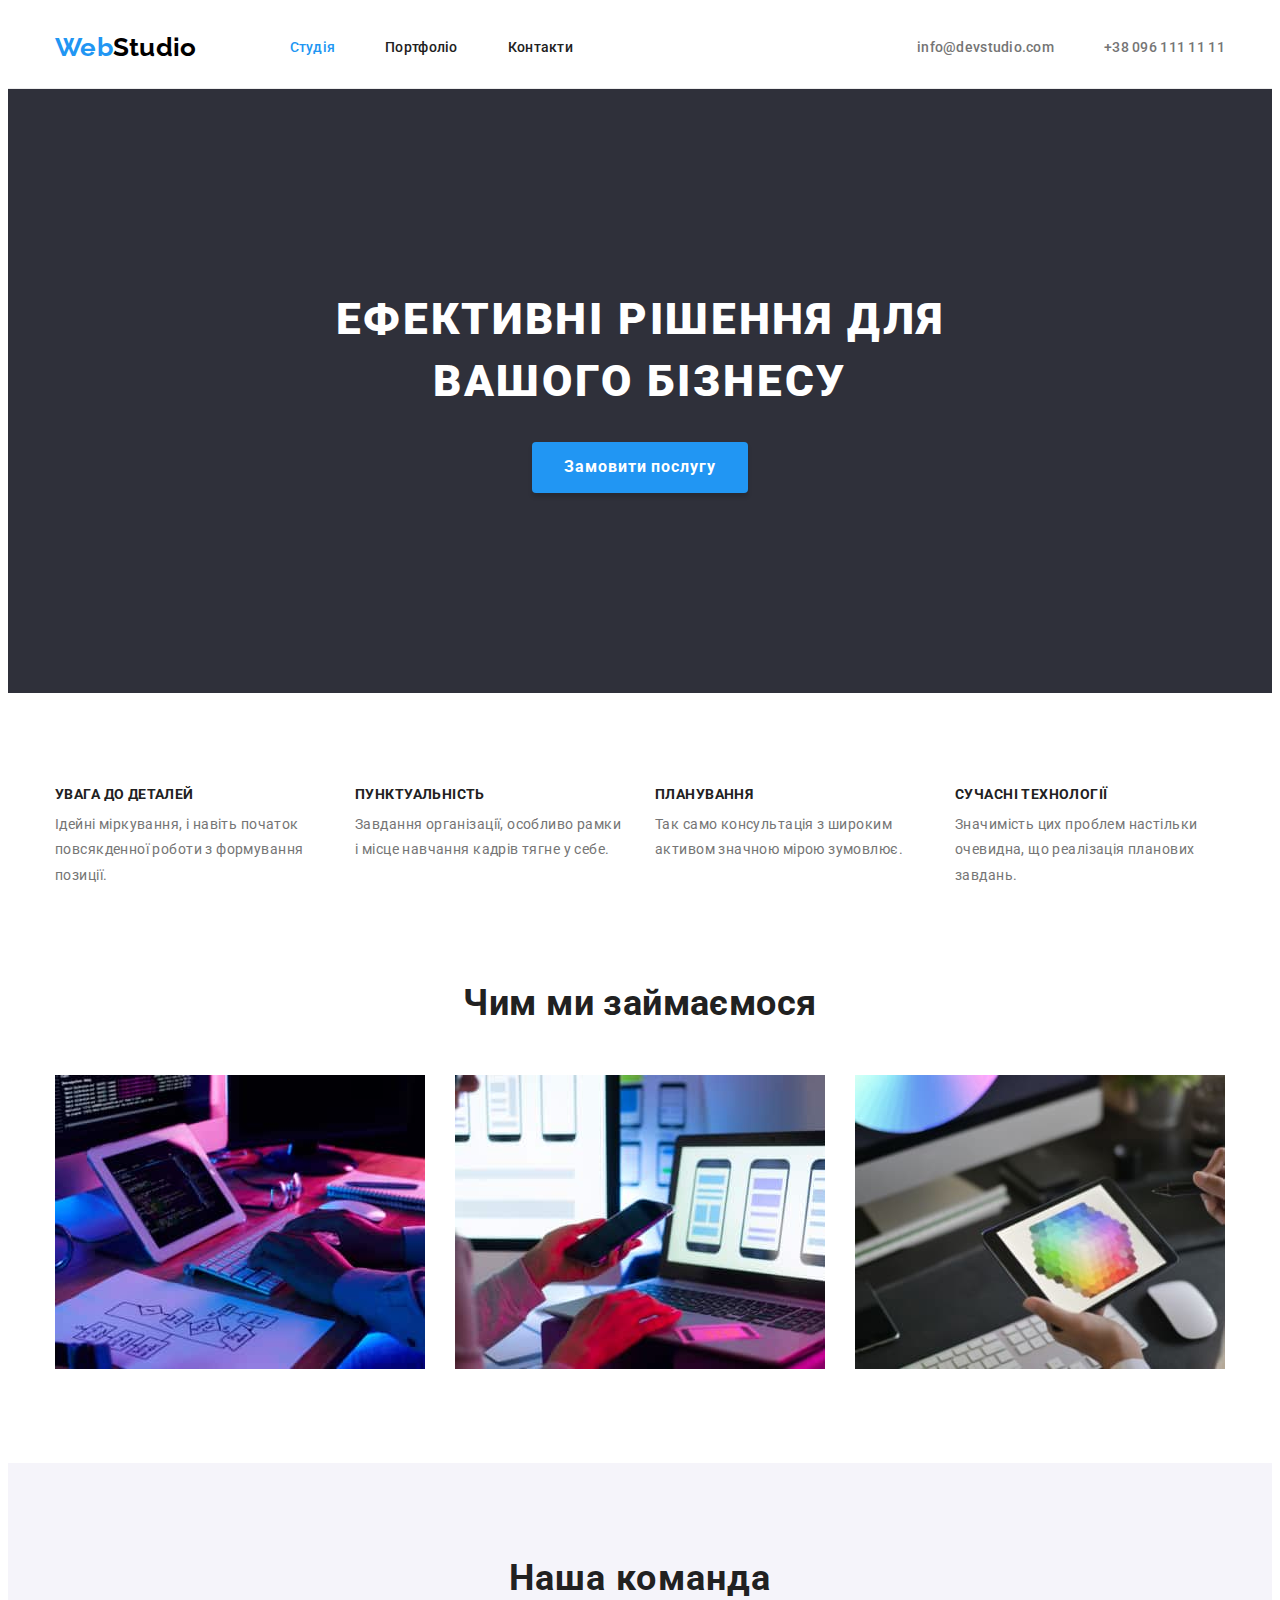
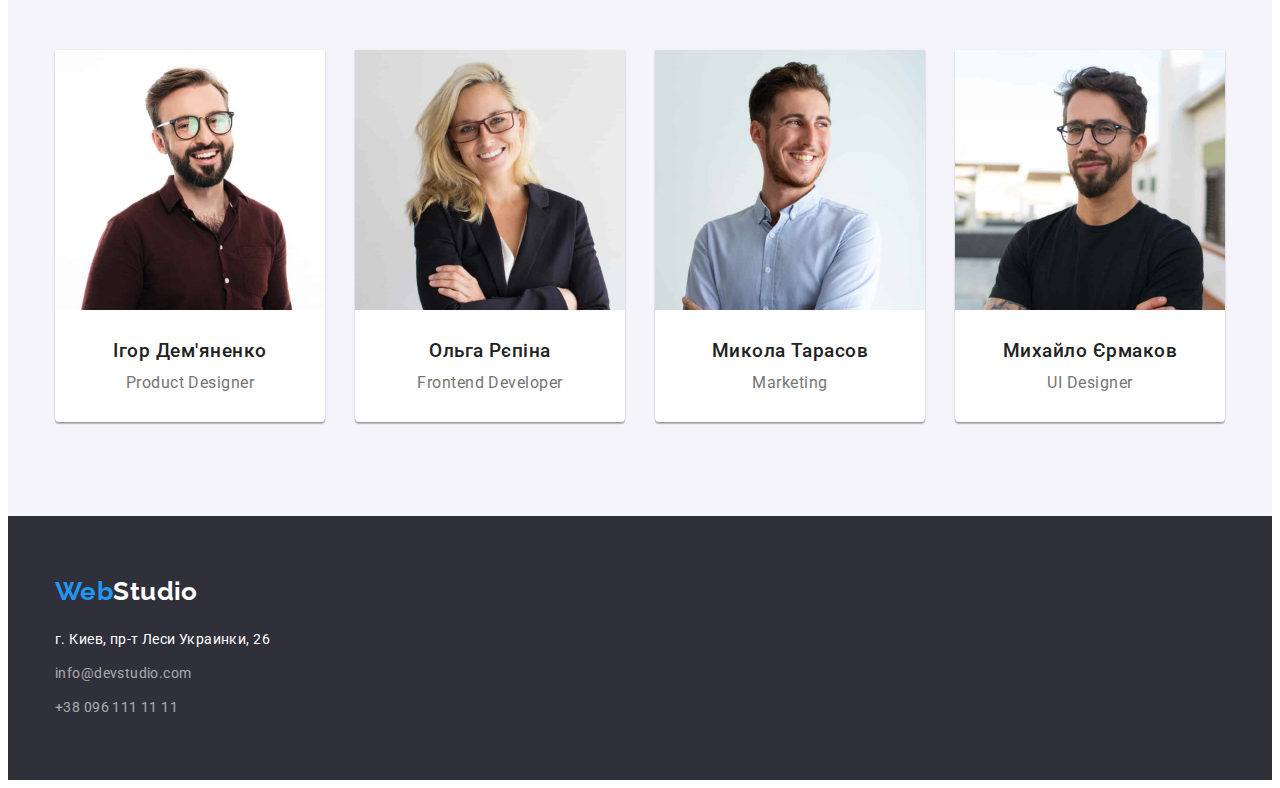
==== index.html @ 2a1a1faa "Подготовка к работе" ====
<!DOCTYPE html>
<html lang="uk">
<head>
    <meta charset="UTF-8">
    <meta http-equiv="X-UA-Compatible" content="IE=edge">
    <meta name="viewport" content="width=device-width, initial-scale=1.0">
    <title>WebStudio</title>
    <link href="https://fonts.googleapis.com/css2?family=Raleway:wght@700&family=Roboto:wght@400;500;700;900&display=swap"
        rel="stylesheet">
    <link rel="stylesheet" href="https://cdnjs.cloudflare.com/ajax/libs/modern-normalize/1.1.0/modern-normalize.min.css"
        integrity="sha512-wpPYUAdjBVSE4KJnH1VR1HeZfpl1ub8YT/NKx4PuQ5NmX2tKuGu6U/JRp5y+Y8XG2tV+wKQpNHVUX03MfMFn9Q=="
        crossorigin="anonymous" referrerpolicy="no-referrer" />
    <link rel="stylesheet" href="./css/styles.css">
    <link rel="stylesheet" href="./css/studio.css">
    
</head>
<body>
    <header>
        <div class="header container">
            <a href="./index.html" class="logo">Web<span>Studio</span></a>
            <nav>
                <ul class="header-nav">
                    <li class="item"><a href="./index.html" class="header-nav_color link current">Студія</a></li>
                    <li class="item"><a href="portfolio.html" class="link">Портфоліо</a></li>
                    <li class="item"><a href="#" class="link">Контакти</a></li>
                </ul>
            </nav>
            <ul class="header-connect">
                <li class="item"><a href="mailto:info@devstudio.com" class="header-connect_color link">info@devstudio.com</a></li>
                <li class="item"><a href="tel:+380961111111" class="header-connect_color link">+38 096 111 11 11</a></li>
            </ul>
        </div>
    </header>

    <main>
        <!-- Ефективні рішення -->        
        <section class="basic">
            <div class="container">
                <h1 class="title">Ефективні рішення для вашого бізнесу</h1>
                <button class="basic_btn" type="button">Замовити послугу</button>
            </div>
        </section>

        <!-- Особливості -->
        <section class="prioritie section" >
            <div class="container">
                <h2 class="title visually-hidden">Особливості</h2>
                <ul class="prioritie-list">
                    <li class="item">
                        <h3 class="title">увага до деталей</h3>
                        <p>Ідейні міркування, і навіть початок повсякденної роботи з формування позиції.</p>
                    </li>
                    <li class="item">
                        <h3 class="title">пунктуальність</h3>
                        <p>Завдання організації, особливо рамки і місце навчання кадрів тягне у себе.</p>
                    </li>
                    <li class="item">
                        <h3 class="title">планування</h3>
                        <p>Так само консультація з широким активом значною мірою зумовлює.</p>
                    </li>
                    <li class="item">
                        <h3 class="title">сучасні технології</h3>
                        <p>Значимість цих проблем настільки очевидна, що реалізація планових завдань.</p>
                    </li>
                </ul>
            </div>
        </section>

        <!-- Чим ми займаємося -->
        <section class="service">
            <div class="container">
                <h2 class="title">Чим ми займаємося</h2>
                <ul class="service-list">
                    <li class="item">
                        <img src="./images/studio/activity1.jpg" alt="програмування" width="370">
                    </li>
                    <li class="item">
                        <img src="./images/studio/activity2.jpg" alt="oптимізація" width="370">
                    </li>
                    <li class="item">
                        <img src="./images/studio/activity3.jpg" alt="дизайн" width="370">
                    </li>
                </ul>
            </div>
        </section>

        <!-- команда -->
        <section class="team section">
            <div class="container">
                <h2 class="title team-title">Наша команда</h2>
                <ul class="team-list">
                    <li class="item">
                        <img src="./images/studio/team1.jpg" alt="Ігор Дем'яненко" width="270">
                        <h3 class="title">Ігор Дем'яненко</h3>
                        <p>Product Designer</p>
                    </li>
                    <li class="item">
                        <img src="./images/studio/team2.jpg" alt="Ольга Рєпіна" width="270">
                        <h3 class="title">Ольга Рєпіна</h3>
                        <p>Frontend Developer</p>
                    </li>
                    <li class="item">
                        <img src="./images/studio/team3.jpg" alt="Микола Тарасов" width="270">
                        <h3 class="title">Микола Тарасов</h3>
                        <p>Marketing</p>
                    </li>
                    <li class="item">
                        <img src="./images/studio/team4.jpg" alt="Михайло Єрмаков" width="270">
                        <h3 class="title">Михайло Єрмаков</h3>
                        <p>UI Designer</p>
                    </li>
                </ul>
            </div>
        </section>
    </main>

    <!-- footer -->
    <footer class="footer">
        <div class="container">
            <a href="./index.html" class="logo">Web<span>Studio</span></a>
            <address>
                <ul class="footer-list">
                    <li class="item">
                        <a href="https://goo.gl/maps/CPtrU1FHBa2aNyZL9" class="footer-list_map link" target="_blank"
                            rel="noopener noreferrer nofollow">г. Киев, пр-т Леси Украинки, 26</a>
                    </li>
                    <li class="item"><a href="mailto:info@devstudio.com" class="footer-list_color link">info@devstudio.com</a></li>
                    <li class="item"><a href="tel:+380961111111" class="footer-list_color link">+38 096 111 11 11</a></li>
                </ul>
            </address>
        </div>
    </footer>
</body>
</html>
---- css/styles.css ----
/* БАЗОВЫЕ СТИЛИ + header + footer */

:root {
    --title: #212121;
    --text: #757575;
    --a-hover-focus--btn: #2196F3;
    --btn-hover-focus: #188CE8;
    --text-backgr-white: #FFFFFF;
    --text-gray: rgba(255, 255, 255, 0.6);
    --backgr-black: #2F303A;
    --backgr-prior-service: #F5F5F5;
    --backgr-team: #F5F4FA;
    --black: #000000;
}

                /* ОБЩИЕ СТИЛИ */
/* сброс дефолтных отступов и padding */
h1, h2, h3,
ul,
p {
    padding-left: 0;
    margin-top: 0;
    margin-bottom: 0;
}

/* body */
body {
    color: var(--text);
    background-color: var(--text-backgr-white);
    font-family: Roboto, sans-serif;
    font-size: 14px;
    line-height: 1.8;
    letter-spacing: 0.03em;
}

/* глобальный border-box */
html {
    box-sizing: border-box;
}

*,
*::before,
*::after {
    box-sizing: inherit;
}

/* класс для сокрытия элемента (блока) */
.visually-hidden {
    position: absolute;
    white-space: nowrap;
    width: 1px;
    height: 1px;
    overflow: hidden;
    border: 0;
    padding: 0;
    clip: rect(0 0 0 0);
    clip-path: inset(50%);
    margin: -1px;
}

/* conteiner c падингами - для секций */
.container {
    width: 1200px;
    padding-left: 15px;
    padding-right: 15px;
    margin: 0 auto;
}

.section {
    padding-top: 94px;
    padding-bottom: 94px;
}

/* заголовки<h..> (.title), списки<li>(.item), link - ссылка<a>, img - уберем нижние просветы */
img {
    display: block;
}

.title {
    color: var(--title);
}

.item {
    list-style: none;
}

.link {
    color: var(--title);
    text-decoration: none;
}

.link:hover,
.link:focus {
    color: var(--a-hover-focus--btn);
}
            /* ИНДИВИДУАЛЬНЫЕ СТИЛИ ЭЛЕМЕНТОВ */

/* header */
header {
    padding-top: 24px;
    padding-bottom: 25px;
    border-bottom: 1px solid #ECECEC;
}

.header {
    display: flex;
    align-items: center;
    font-weight: 500;
    font-size: 14px;
    line-height: 1.1;
    letter-spacing: 0.02em;
}

.logo {
    color: var(--a-hover-focus--btn);
    font-family: Raleway;
    font-size: 26px;
    font-weight: 700;
    line-height: 1.2;
    text-decoration: none;
}

.logo span{
    color: var(--black);
}

.header .logo {
    margin-right: 93px;
}

.header-nav {
    display: flex;
    margin-right: 344px;
}

.header-nav .item + .item,
.header-connect .item + .item {
    margin-left: 50px;
}

.header-connect {
    display: flex;
}

.link.current {
    color: var(--a-hover-focus--btn);
}

.header-connect_color {
    color: var(--text);
}

/* footer */
.footer {
    background-color: var(--backgr-black);
    padding-top: 60px;
    padding-bottom: 60px;
}

.footer .logo {
    display: inline-block;
    margin-bottom: 20px;
}

.footer span,
.footer-list_map {
    color: var(--text-backgr-white);
}

.footer-list_color {
    color: var(--text-gray);
}

.footer .item + .item {
    margin-top: 9px;
}

.footer-list {
    font-style: normal;
}
---- css/studio.css ----
/* Стили для <main> STUDIO */


/* ОБЩИЕ   h2 для service и team*/
.service .title,
.team>.title {
    font-weight: 700;
    font-size: 36px;
    line-height: 1.2;
    text-align: center;
}

/* basic */
.basic {
    background-color: var(--backgr-black);
    padding-top: 200px;
    padding-bottom: 200px;
    text-align: center;
}

.basic .container {
    display: flex;
    flex-direction: column;
    align-items: center;
}

.basic .title {
    width: 696px;
    color: var(--text-backgr-white);
    font-weight: 900;
    font-size: 44px;
    line-height: 1.4;
    letter-spacing: 0.06em;
    text-transform: uppercase;
    margin-bottom: 30px;
}

.basic_btn {
    background-color: var(--a-hover-focus--btn);
    color: var(--text-backgr-white);
    font-family: inherit;
    font-weight: 700;
    font-size: 16px;
    line-height: 1.9;
    letter-spacing: 0.06em;
    box-shadow: 0px 4px 4px hwb(0 0% 100% / 0.15);
    border: 0 solid transparent;
    border-radius: 4px;
    padding: 10px 32px;
    cursor: pointer;
}

.basic_btn:hover,
.basic_btn:focus {
    background-color: var(--btn-hover-focus);
}

/* prioritie */
.prioritie-list {
    display: flex;
}

.prioritie-list .item {
    width: 270px;
}

.prioritie-list .item + .item {
    margin-left: 30px;
}

.prioritie-list .title {
    font-size: 14px;
    font-weight: 700;
    line-height: 1.1;
    text-transform: uppercase;
    margin-bottom: 10px;
}

/* service */
.service {
    padding-bottom: 94px;
}

.service .title {
    margin-bottom: 50px;
}

.service-list {
    display: flex;
}

.service-list .item + .item {
    margin-left: 30px;
}

/* team */
.team {
    background-color: var(--backgr-team);
    text-align: center;
}

.team-title {
    font-weight: 700;
    font-size: 36px;
    line-height: 1.2;
    letter-spacing: 0.03em;
    margin-bottom: 50px;
}

.team-list {
    display: flex;
    column-gap: 30px;
    font-size: 16px;
    line-height: 1.2;
    letter-spacing: 0.03em;
    text-align: center;
}

.team-list .item {
    width: 270px;
    background-color: var(--text-backgr-white);
    box-shadow: 0px 1px 3px rgba(0, 0, 0, 0.12), 0px 1px 1px rgba(0, 0, 0, 0.14), 0px 2px 1px rgba(0, 0, 0, 0.2);
    border-radius: 0px 0px 4px 4px;
    padding-bottom: 30px;
}

.team-list img {
    margin-bottom: 30px;
}

.team-list .title {
    font-weight: 500;
    margin-bottom: 10px;
}
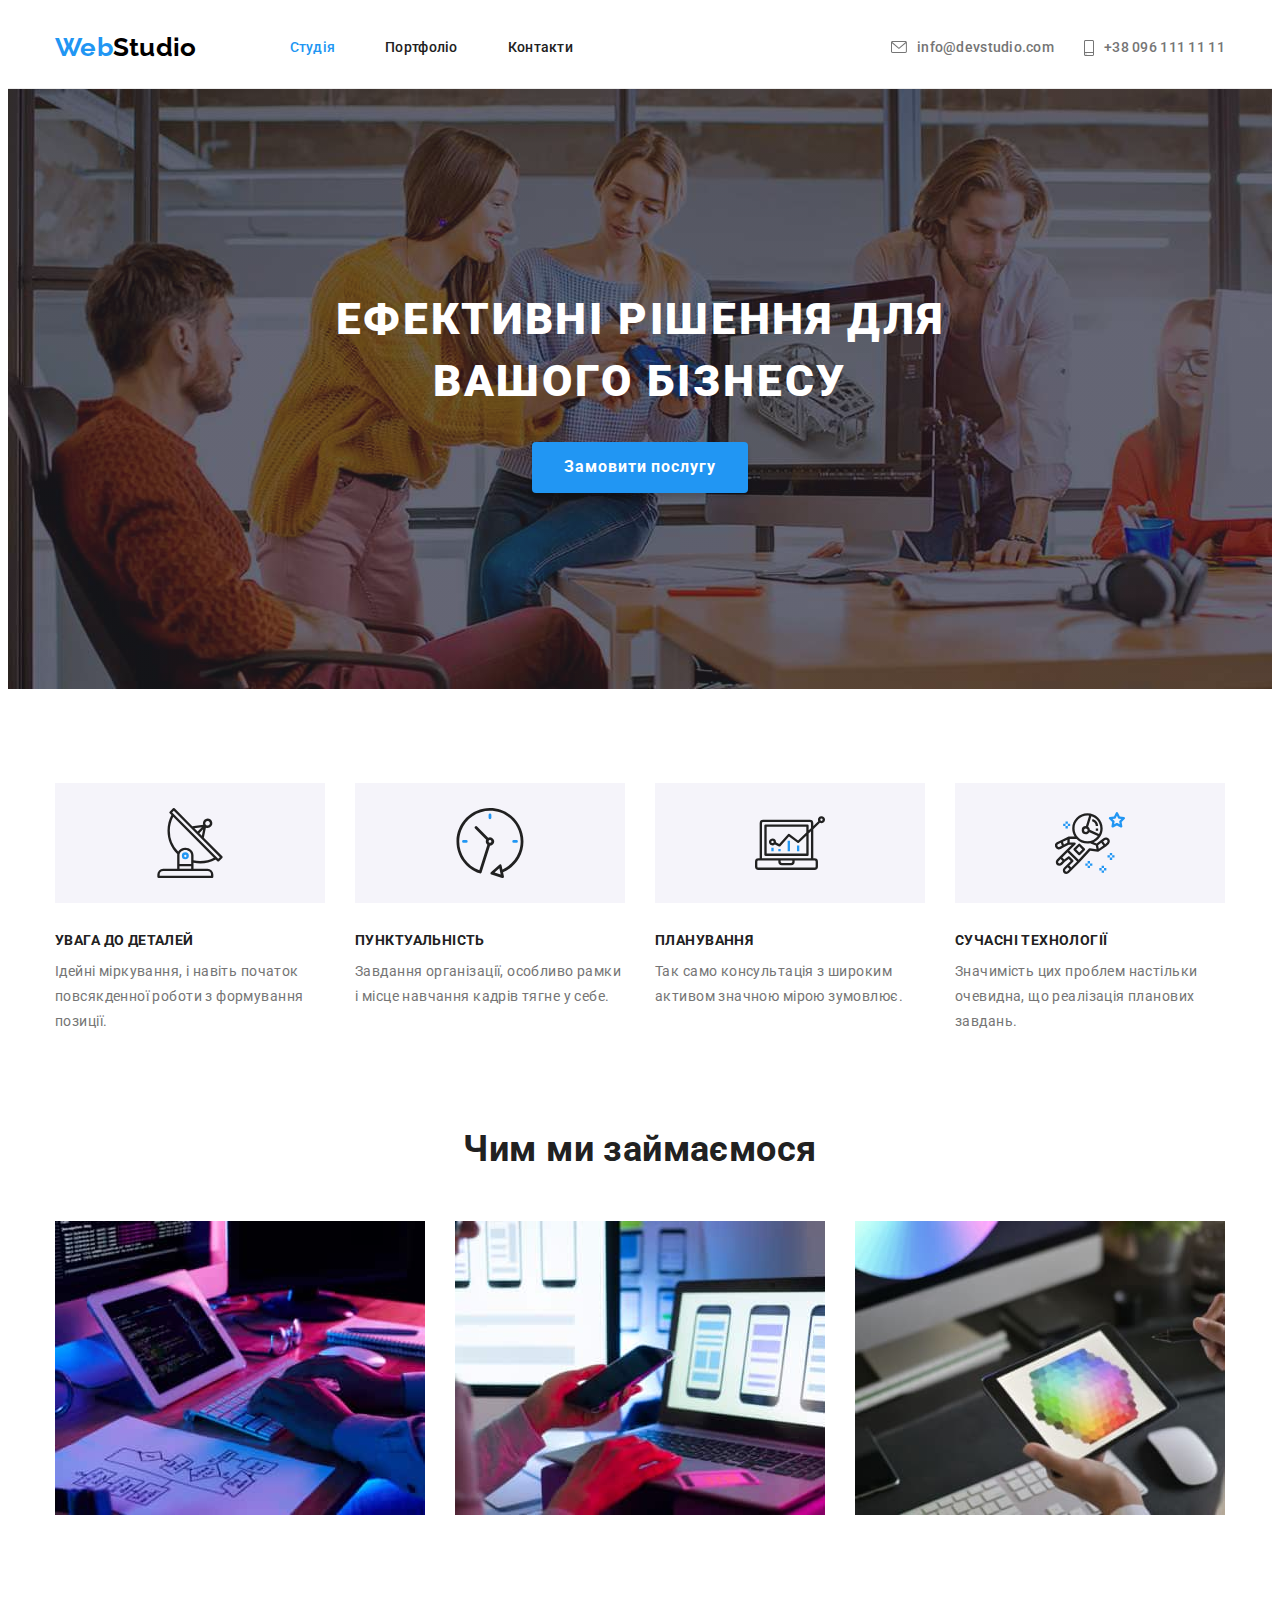
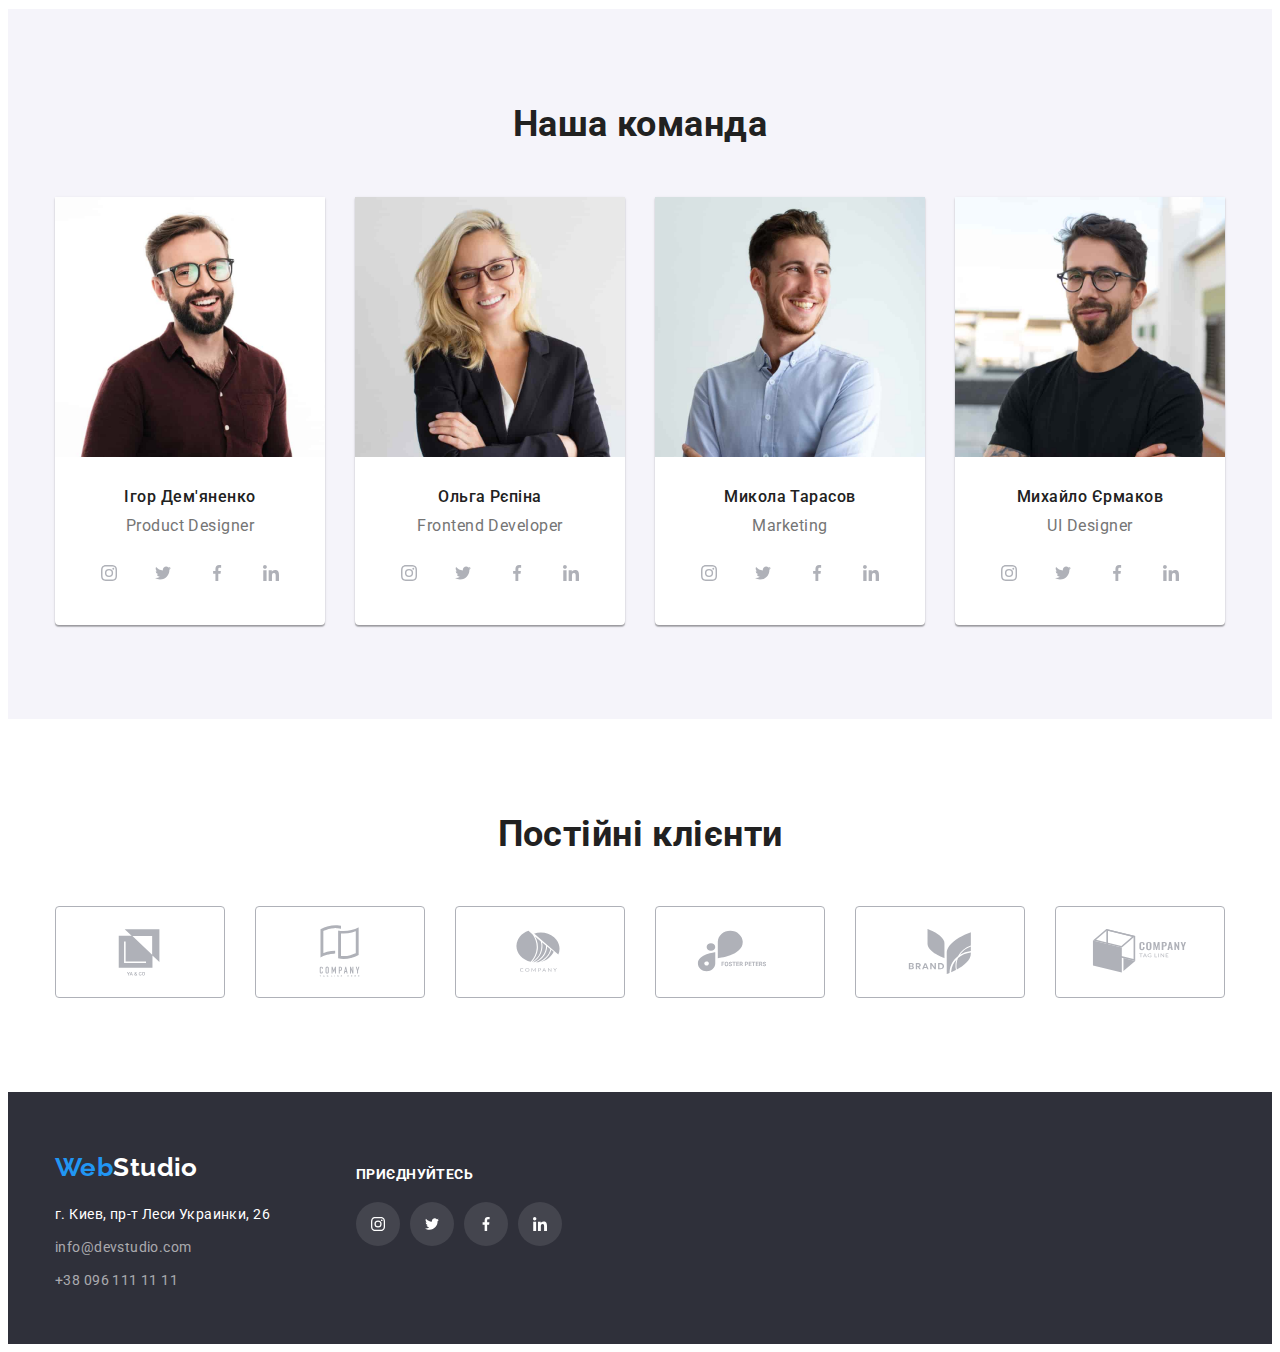
==== commit 91cbbcb4: "добавил иконки и тени" ====
--- a/index.html
+++ b/index.html
@@ -26,8 +26,22 @@
                 </ul>
             </nav>
             <ul class="header-connect">
-                <li class="item"><a href="mailto:info@devstudio.com" class="header-connect_color link">info@devstudio.com</a></li>
-                <li class="item"><a href="tel:+380961111111" class="header-connect_color link">+38 096 111 11 11</a></li>
+                <li class="item">
+                    <a href="mailto:info@devstudio.com" class="header-connect_color link">
+                        <svg class="icon icon-envelope">
+                            <use href="./images/sprite-icon.svg#envelope"></use>
+                        </svg>
+                        info@devstudio.com
+                    </a>
+                </li>
+                <li class="item">
+                    <a href="tel:+380961111111" class="header-connect_color link">
+                        <svg class="icon icon-smartphone">
+                            <use href="./images/sprite-icon.svg#smartphone"></use>
+                        </svg>
+                        +38 096 111 11 11
+                    </a>
+                </li>
             </ul>
         </div>
     </header>
@@ -36,29 +50,49 @@
         <!-- Ефективні рішення -->        
         <section class="basic">
             <div class="container">
-                <h1 class="title">Ефективні рішення для вашого бізнесу</h1>
-                <button class="basic_btn" type="button">Замовити послугу</button>
+                <h1 class="basic__title">Ефективні рішення для вашого бізнесу</h1>
+                <button class="basic__btn" type="button">Замовити послугу</button>
             </div>
         </section>
 
         <!-- Особливості -->
         <section class="prioritie section" >
             <div class="container">
-                <h2 class="title visually-hidden">Особливості</h2>
+                <h2 class="visually-hidden">Особливості</h2>
                 <ul class="prioritie-list">
                     <li class="item">
+                        <div class="prioritie-list__icon">
+                            <svg class="icon">
+                                <use href="./images/sprite-icon.svg#antenna"></use>
+                            </svg>
+                        </div>
                         <h3 class="title">увага до деталей</h3>
                         <p>Ідейні міркування, і навіть початок повсякденної роботи з формування позиції.</p>
                     </li>
                     <li class="item">
+                        <div class="prioritie-list__icon">
+                            <svg class="icon">
+                                <use href="./images/sprite-icon.svg#clock"></use>
+                            </svg>
+                        </div>
                         <h3 class="title">пунктуальність</h3>
                         <p>Завдання організації, особливо рамки і місце навчання кадрів тягне у себе.</p>
                     </li>
                     <li class="item">
+                        <div class="prioritie-list__icon">
+                            <svg class="icon">
+                                <use href="./images/sprite-icon.svg#diagram"></use>
+                            </svg>
+                        </div>
                         <h3 class="title">планування</h3>
                         <p>Так само консультація з широким активом значною мірою зумовлює.</p>
                     </li>
                     <li class="item">
+                        <div class="prioritie-list__icon">
+                            <svg class="icon">
+                                <use href="./images/sprite-icon.svg#astronaut"></use>
+                            </svg>
+                        </div>
                         <h3 class="title">сучасні технології</h3>
                         <p>Значимість цих проблем настільки очевидна, що реалізація планових завдань.</p>
                     </li>
@@ -69,7 +103,7 @@
         <!-- Чим ми займаємося -->
         <section class="service">
             <div class="container">
-                <h2 class="title">Чим ми займаємося</h2>
+                <h2 class="service__title">Чим ми займаємося</h2>
                 <ul class="service-list">
                     <li class="item">
                         <img src="./images/studio/activity1.jpg" alt="програмування" width="370">
@@ -87,27 +121,154 @@
         <!-- команда -->
         <section class="team section">
             <div class="container">
-                <h2 class="title team-title">Наша команда</h2>
+                <h2 class="team__title">Наша команда</h2>
                 <ul class="team-list">
                     <li class="item">
                         <img src="./images/studio/team1.jpg" alt="Ігор Дем'яненко" width="270">
                         <h3 class="title">Ігор Дем'яненко</h3>
                         <p>Product Designer</p>
+                        <ul class="networks">
+                            <li class="networks__icon team-list_hover">
+                                <svg class="icon ">
+                                    <use href="./images/sprite-icon.svg#instagram"></use>
+                                </svg>
+                            </li>
+                            <li class="networks__icon team-list_hover">
+                                <svg class="icon">
+                                    <use href="./images/sprite-icon.svg#twitter"></use>
+                                </svg>
+                            </li>
+                            <li class="networks__icon team-list_hover">
+                                <svg class="icon">
+                                    <use href="./images/sprite-icon.svg#facebook"></use>
+                                </svg>
+                            </li>
+                            <li class="networks__icon team-list_hover">
+                                <svg class="icon">
+                                    <use href="./images/sprite-icon.svg#linkedin"></use>
+                                </svg>
+                            </li>
+                        </ul>
                     </li>
                     <li class="item">
                         <img src="./images/studio/team2.jpg" alt="Ольга Рєпіна" width="270">
                         <h3 class="title">Ольга Рєпіна</h3>
                         <p>Frontend Developer</p>
+                        <ul class="networks">
+                            <li class="networks__icon team-list_hover">
+                                <svg class="icon ">
+                                    <use href="./images/sprite-icon.svg#instagram"></use>
+                                </svg>
+                            </li>
+                            <li class="networks__icon team-list_hover">
+                                <svg class="icon">
+                                    <use href="./images/sprite-icon.svg#twitter"></use>
+                                </svg>
+                            </li>
+                            <li class="networks__icon team-list_hover">
+                                <svg class="icon">
+                                    <use href="./images/sprite-icon.svg#facebook"></use>
+                                </svg>
+                            </li>
+                            <li class="networks__icon team-list_hover">
+                                <svg class="icon">
+                                    <use href="./images/sprite-icon.svg#linkedin"></use>
+                                </svg>
+                            </li>
+                        </ul>
                     </li>
                     <li class="item">
                         <img src="./images/studio/team3.jpg" alt="Микола Тарасов" width="270">
                         <h3 class="title">Микола Тарасов</h3>
                         <p>Marketing</p>
+                        <ul class="networks">
+                            <li class="networks__icon team-list_hover">
+                                <svg class="icon ">
+                                    <use href="./images/sprite-icon.svg#instagram"></use>
+                                </svg>
+                            </li>
+                            <li class="networks__icon team-list_hover">
+                                <svg class="icon">
+                                    <use href="./images/sprite-icon.svg#twitter"></use>
+                                </svg>
+                            </li>
+                            <li class="networks__icon team-list_hover">
+                                <svg class="icon">
+                                    <use href="./images/sprite-icon.svg#facebook"></use>
+                                </svg>
+                            </li>
+                            <li class="networks__icon team-list_hover">
+                                <svg class="icon">
+                                    <use href="./images/sprite-icon.svg#linkedin"></use>
+                                </svg>
+                            </li>
+                        </ul>
                     </li>
                     <li class="item">
                         <img src="./images/studio/team4.jpg" alt="Михайло Єрмаков" width="270">
                         <h3 class="title">Михайло Єрмаков</h3>
                         <p>UI Designer</p>
+                        <ul class="networks">
+                            <li class="networks__icon team-list_hover">
+                                <svg class="icon ">
+                                    <use href="./images/sprite-icon.svg#instagram"></use>
+                                </svg>
+                            </li>
+                            <li class="networks__icon team-list_hover">
+                                <svg class="icon">
+                                    <use href="./images/sprite-icon.svg#twitter"></use>
+                                </svg>
+                            </li>
+                            <li class="networks__icon team-list_hover">
+                                <svg class="icon">
+                                    <use href="./images/sprite-icon.svg#facebook"></use>
+                                </svg>
+                            </li>
+                            <li class="networks__icon team-list_hover">
+                                <svg class="icon">
+                                    <use href="./images/sprite-icon.svg#linkedin"></use>
+                                </svg>
+                            </li>
+                        </ul>
+                    </li>
+                </ul>
+            </div>
+        </section>
+
+        <!-- карточки клиентов -->
+        <section class="clients section">
+            <div class="container">
+                <h2 class="clients__title">Постійні клієнти</h2>
+                <ul class="clients-card">
+                    <li class="item">
+                        <svg class="icon">
+                            <use href="./images/sprite-icon.svg#logo-ya"></use>
+                        </svg>
+                    </li>
+                    <li class="item">
+                        <svg class="icon">
+                            <use href="./images/sprite-icon.svg#logo-comp-book"></use>
+                        </svg>
+                    </li>
+                    <li class="item">
+                        <svg class="icon">
+                            <use href="./images/sprite-icon.svg#logo-comp"></use>
+                        </svg>
+                    </li>
+                    <li class="item">
+                        <svg class="icon">
+                            <use href="./images/sprite-icon.svg#logo-foster"></use>
+                        </svg>
+                    </li>
+                    <li class="item">
+                        <svg class="icon">
+                            <use href="./images/sprite-icon.svg#logo-brand"></use>
+                        </svg>
+                    </li>
+                    <li class="item">
+                        <svg class="icon">
+                            <use href="./images/sprite-icon.svg#logo-comp-cube"></use>
+                        </svg>
                     </li>
                 </ul>
             </div>
@@ -117,17 +278,45 @@
     <!-- footer -->
     <footer class="footer">
         <div class="container">
-            <a href="./index.html" class="logo">Web<span>Studio</span></a>
-            <address>
-                <ul class="footer-list">
-                    <li class="item">
-                        <a href="https://goo.gl/maps/CPtrU1FHBa2aNyZL9" class="footer-list_map link" target="_blank"
-                            rel="noopener noreferrer nofollow">г. Киев, пр-т Леси Украинки, 26</a>
-                    </li>
-                    <li class="item"><a href="mailto:info@devstudio.com" class="footer-list_color link">info@devstudio.com</a></li>
-                    <li class="item"><a href="tel:+380961111111" class="footer-list_color link">+38 096 111 11 11</a></li>
-                </ul>
-            </address>
+            <h2 class="visually-hidden">Footer</h2>
+            <div class="footer-connect">
+                <a href="./index.html" class="logo">Web<span>Studio</span></a>
+                <address>
+                    <ul class="footer-list">
+                        <li class="item">
+                            <a href="https://goo.gl/maps/CPtrU1FHBa2aNyZL9" class="footer-list_map link" target="_blank"
+                                rel="noopener noreferrer nofollow">г. Киев, пр-т Леси Украинки, 26</a>
+                        </li>
+                        <li class="item"><a href="mailto:info@devstudio.com" class="footer-list_color link">info@devstudio.com</a></li>
+                        <li class="item"><a href="tel:+380961111111" class="footer-list_color link">+38 096 111 11 11</a></li>
+                    </ul>
+                </address>
+            </div>
+            <div class="footer-join">
+                <h3 class="footer-join__title">приєднуйтесь</h3>
+                <ul class="networks">
+                    <li class="networks__icon footer-join_hover">
+                        <svg class="icon ">
+                            <use href="./images/sprite-icon.svg#instagram"></use>
+                        </svg>
+                    </li>
+                    <li class="networks__icon footer-join_hover">
+                        <svg class="icon">
+                            <use href="./images/sprite-icon.svg#twitter"></use>
+                        </svg>
+                    </li>
+                    <li class="networks__icon footer-join_hover">
+                        <svg class="icon">
+                            <use href="./images/sprite-icon.svg#facebook"></use>
+                        </svg>
+                    </li>
+                    <li class="networks__icon footer-join_hover">
+                        <svg class="icon">
+                            <use href="./images/sprite-icon.svg#linkedin"></use>
+                        </svg>
+                    </li>
+                </ul>
+            </div>
         </div>
     </footer>
 </body>
--- a/css/styles.css
+++ b/css/styles.css
@@ -1,99 +1,125 @@
-        /* БАЗОВЫЕ СТИЛИ + header + footer */
-
-:root {
-    --title: #212121;
-    --text: #757575;
-    --a-hover-focus--btn: #2196F3;
-    --btn-hover-focus: #188CE8;
-    --text-backgr-white: #FFFFFF;
-    --text-gray: rgba(255, 255, 255, 0.6);
-    --backgr-black: #2F303A;
-    --backgr-prior-service: #F5F5F5;
-    --backgr-team: #F5F4FA;
-    --black: #000000;
-}
-
-                /* ОБЩИЕ СТИЛИ */
-/* сброс дефолтных отступов и padding */
-h1, h2, h3,
-ul,
-p {
-    padding-left: 0;
-    margin-top: 0;
-    margin-bottom: 0;
-}
-
-/* body */
-body {
-    color: var(--text);
-    background-color: var(--text-backgr-white);
-    font-family: Roboto, sans-serif;
-    font-size: 14px;
-    line-height: 1.8;
-    letter-spacing: 0.03em;
-}
-
-/* глобальный border-box */
-html {
-    box-sizing: border-box;
-}
-
-*,
-*::before,
-*::after {
-    box-sizing: inherit;
-}
-
-/* класс для сокрытия элемента (блока) */
-.visually-hidden {
-    position: absolute;
-    white-space: nowrap;
-    width: 1px;
-    height: 1px;
-    overflow: hidden;
-    border: 0;
-    padding: 0;
-    clip: rect(0 0 0 0);
-    clip-path: inset(50%);
-    margin: -1px;
-}
-
-/* conteiner c падингами - для секций */
-.container {
-    width: 1200px;
-    padding-left: 15px;
-    padding-right: 15px;
-    margin: 0 auto;
-}
-
-.section {
-    padding-top: 94px;
-    padding-bottom: 94px;
-}
-
-/* заголовки<h..> (.title), списки<li>(.item), link - ссылка<a>, img - уберем нижние просветы */
-img {
-    display: block;
-}
-
-.title {
-    color: var(--title);
-}
-
-.item {
-    list-style: none;
-}
-
-.link {
-    color: var(--title);
-    text-decoration: none;
-}
-
-.link:hover,
-.link:focus {
-    color: var(--a-hover-focus--btn);
-}
-            /* ИНДИВИДУАЛЬНЫЕ СТИЛИ ЭЛЕМЕНТОВ */
+/* БАЗОВЫЕ СТИЛИ + HEADER + FOOTER */
+
+            /* ОБЩИЕ НАСТРОЙКИ */
+                /* цвет */
+        :root {
+            --title: #212121;
+            --text: #757575;
+            --a-hover-focus--btn: #2196F3;
+            --btn-hover-focus: #188CE8;
+            --text-backgr-white: #FFFFFF;
+            --text-gray: rgba(255, 255, 255, 0.6);
+            --backgr-black: #2F303A;
+            --backgr-prior-service: #F5F5F5;
+            --backgr-team: #F5F4FA;
+            --icon:#AFB1B8;
+            --icon-backgr: rgba(255, 255, 255, 0.1);
+            --black: #000000;
+            --border: #EEEEEE;
+        }
+        
+                /* глобальный border-box */
+        html {
+            box-sizing: border-box;
+        }
+        
+        *,
+        *::before,
+        *::after {
+            box-sizing: inherit;
+        }
+        
+                /* сброс дефолтных отступов и padding */
+        h1, h2, h3,
+        ul,
+        p {
+            padding-left: 0;
+            margin-top: 0;
+            margin-bottom: 0;
+        }
+
+                /* заголовки */
+        h2 {
+            color: var(--title);
+            font-weight: 700;
+            font-size: 36px;
+            line-height: 1.2;
+            text-align: center;
+        }
+
+        h3 {
+            color: var(--title);
+            font-weight: 700;
+            font-size: 14px;
+            line-height: 1.1;
+        }
+
+                /* класс для сокрытия элемента (блока) */
+        .visually-hidden {
+            position: absolute;
+            white-space: nowrap;
+            width: 1px;
+            height: 1px;
+            overflow: hidden;
+            border: 0;
+            padding: 0;
+            clip: rect(0 0 0 0);
+            clip-path: inset(50%);
+            margin: -1px;
+        }
+
+                /* дефолтные свойства svg-иконок */
+        .icon {
+            display: inline-block;
+            width: 1em;
+            height: 1em;
+            stroke-width: 0;
+            stroke: currentColor;
+            fill: currentColor;
+        }
+
+                /* текст в body */
+        body {
+            color: var(--text);
+            background-color: var(--text-backgr-white);
+            font-family: Roboto, sans-serif;
+            font-size: 14px;
+            line-height: 1.8;
+            letter-spacing: 0.03em;
+        }
+
+                /* стилизация: списки<li>(.item), ссылки<a>(.link), img - уберем нижние просветы */
+        img {
+            display: block;
+        }
+
+        .item {
+            list-style: none;
+        }
+
+        .link {
+            color: var(--title);
+            text-decoration: none;
+        }
+
+        .link:hover,
+        .link:focus {
+            color: var(--a-hover-focus--btn);
+        }
+
+                /* блочная разметка CONTAINER и SECTION */
+        .container {
+            width: 1200px;
+            padding-left: 15px;
+            padding-right: 15px;
+            margin: 0 auto;
+        }
+
+        .section {
+            padding-top: 94px;
+            padding-bottom: 94px;
+        }
+
 
 /* header */
 header {
@@ -130,11 +156,10 @@
 
 .header-nav {
     display: flex;
-    margin-right: 344px;
-}
-
-.header-nav .item + .item,
-.header-connect .item + .item {
+    margin-right: 318px;
+}
+
+.header-nav .item + .item {
     margin-left: 50px;
 }
 
@@ -146,17 +171,42 @@
     color: var(--a-hover-focus--btn);
 }
 
+.header-connect .item+.item {
+    margin-left: 30px;
+}
+
 .header-connect_color {
+    display: flex;
+    align-items: center;
     color: var(--text);
+}
+
+.header-connect_color .icon {
+    margin-right: 10px;
+}
+
+.icon-envelope {
+    width: 16px;
+    height: 12px;
+}
+
+.icon-smartphone {
+    width: 10px;
+    height: 16px;
 }
 
 /* footer */
 .footer {
+    height: 252px;
     background-color: var(--backgr-black);
     padding-top: 60px;
     padding-bottom: 60px;
 }
 
+.footer .container {
+    display: flex;
+}
+
 .footer .logo {
     display: inline-block;
     margin-bottom: 20px;
@@ -167,6 +217,10 @@
     color: var(--text-backgr-white);
 }
 
+.footer-list {
+    line-height: 1.7;
+}
+
 .footer-list_color {
     color: var(--text-gray);
 }
@@ -177,4 +231,47 @@
 
 .footer-list {
     font-style: normal;
-}+}
+
+.footer-connect {
+    width: 231px;
+    margin-right: 70px;
+    
+}
+
+.footer-join {
+    padding-top: 15px;
+}
+
+.footer-join__title {
+    color: var(--text-backgr-white);
+    text-transform: uppercase;
+    margin-bottom: 20px;
+}
+
+.networks {
+    display: flex;
+    align-items: center;
+    gap: 10px;
+}
+
+.networks__icon {
+    display: flex;
+    width: 44px;
+    height: 44px;
+    align-items: center;
+    justify-content: center;
+    list-style: none;
+    border-radius: 50% 50%;
+    border: 0 solid transparent;
+    cursor: pointer;
+}
+
+.footer-join_hover {
+    color: var(--text-backgr-white);
+    background-color: var(--icon-backgr);
+}
+
+.footer-join_hover:hover {
+    background-color: var(--a-hover-focus--btn);
+}
--- a/css/studio.css
+++ b/css/studio.css
@@ -1,21 +1,20 @@
-        /* Стили для <main> STUDIO */
-
-
-/* ОБЩИЕ   h2 для service и team*/
-.service .title,
-.team>.title {
-    font-weight: 700;
-    font-size: 36px;
-    line-height: 1.2;
-    text-align: center;
-}
+/* Стили для <main> STUDIO */
 
 /* basic */
 .basic {
-    background-color: var(--backgr-black);
+    max-width: 1600px;
+    height: 600px;
+    background-color: rgb(47, 48, 58);
+    background-image: linear-gradient(to right,
+    rgba(47, 48, 58, 0.4),
+    rgba(47, 48, 58, 0.4)
+    ),
+    url("../images/studio/basic.jpg");
     padding-top: 200px;
     padding-bottom: 200px;
     text-align: center;
+    margin-left: auto;
+    margin-right: auto;
 }
 
 .basic .container {
@@ -24,7 +23,7 @@
     align-items: center;
 }
 
-.basic .title {
+.basic__title {
     width: 696px;
     color: var(--text-backgr-white);
     font-weight: 900;
@@ -35,7 +34,7 @@
     margin-bottom: 30px;
 }
 
-.basic_btn {
+.basic__btn {
     background-color: var(--a-hover-focus--btn);
     color: var(--text-backgr-white);
     font-family: inherit;
@@ -50,8 +49,8 @@
     cursor: pointer;
 }
 
-.basic_btn:hover,
-.basic_btn:focus {
+.basic__btn:hover,
+.basic__btn:focus {
     background-color: var(--btn-hover-focus);
 }
 
@@ -68,10 +67,21 @@
     margin-left: 30px;
 }
 
+.prioritie-list__icon {
+    width: 270px;
+    height: 120px;
+    text-align: center;
+    background-color: var(--backgr-team);
+    padding-top: 25px;
+    margin-bottom: 30px;
+}
+
+.prioritie-list__icon .icon {
+    width: 70px;
+    height: 70px;
+}
+
 .prioritie-list .title {
-    font-size: 14px;
-    font-weight: 700;
-    line-height: 1.1;
     text-transform: uppercase;
     margin-bottom: 10px;
 }
@@ -81,7 +91,7 @@
     padding-bottom: 94px;
 }
 
-.service .title {
+.service__title {
     margin-bottom: 50px;
 }
 
@@ -99,17 +109,17 @@
     text-align: center;
 }
 
-.team-title {
-    font-weight: 700;
-    font-size: 36px;
-    line-height: 1.2;
-    letter-spacing: 0.03em;
+.team__title {
     margin-bottom: 50px;
 }
 
 .team-list {
     display: flex;
     column-gap: 30px;
+}
+
+.team-list,
+.team-list .title {
     font-size: 16px;
     line-height: 1.2;
     letter-spacing: 0.03em;
@@ -132,3 +142,50 @@
     font-weight: 500;
     margin-bottom: 10px;
 }
+
+.team-list .networks {
+    padding-left: 32px;
+    padding-right: 32px;
+    margin-top: 16px;
+}
+
+.team-list_hover {
+    color: var(--icon);
+}
+
+.team-list_hover:hover {
+    color: var(--text-backgr-white);
+    background-color: var(--a-hover-focus--btn);
+}
+
+/* clients */
+.clients__title {
+    margin-bottom: 50px;
+}
+
+.clients-card {
+    display: flex;
+    gap: 30px;
+}
+
+.clients-card .item {
+    display: flex;
+    align-items: center;
+    justify-content: center;
+    width: 170px;
+    height: 92px;
+    color: var(--icon);
+    border: 1px solid var(--icon);
+    border-radius: 4px;
+    cursor: pointer;
+}
+
+.clients-card .icon {
+    width: 106px;
+    height: 60px;
+}
+
+.clients-card .item:hover {
+    color: var(--a-hover-focus--btn);
+    border-color: var(--a-hover-focus--btn);
+}
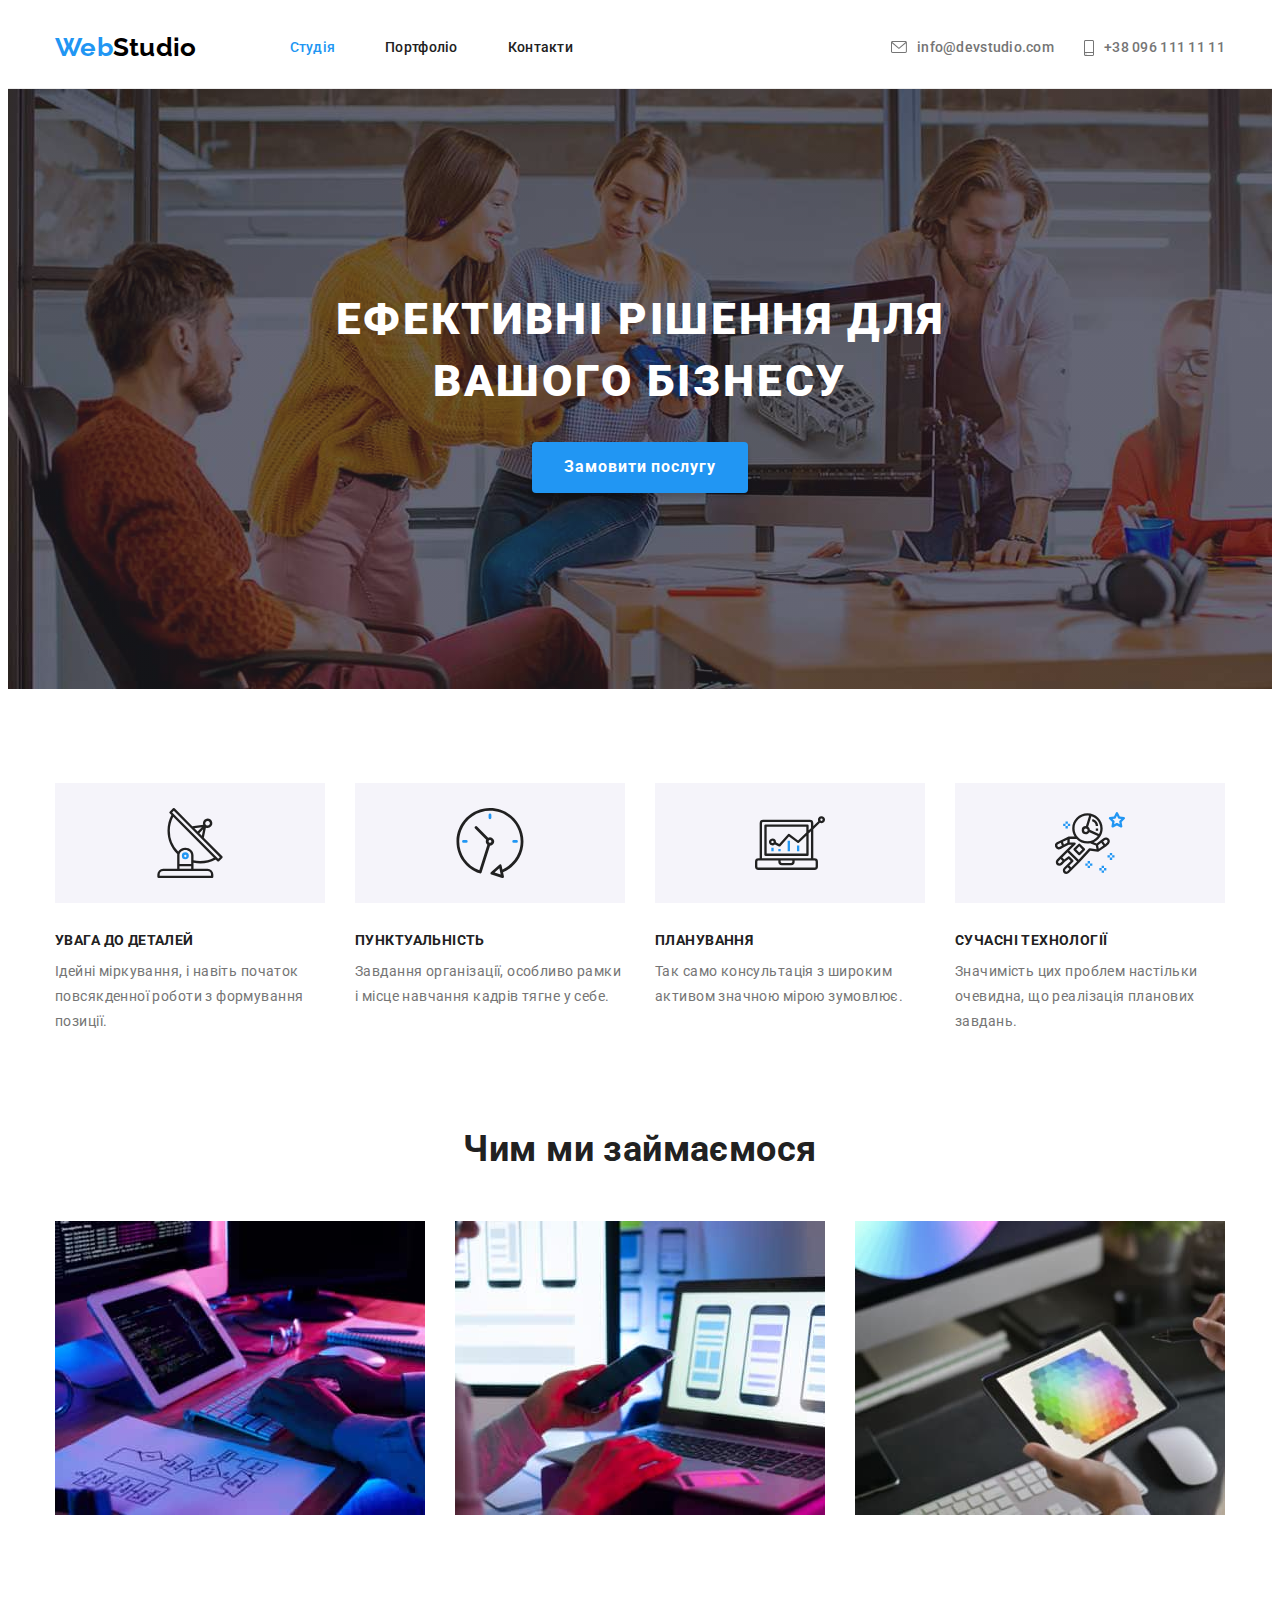
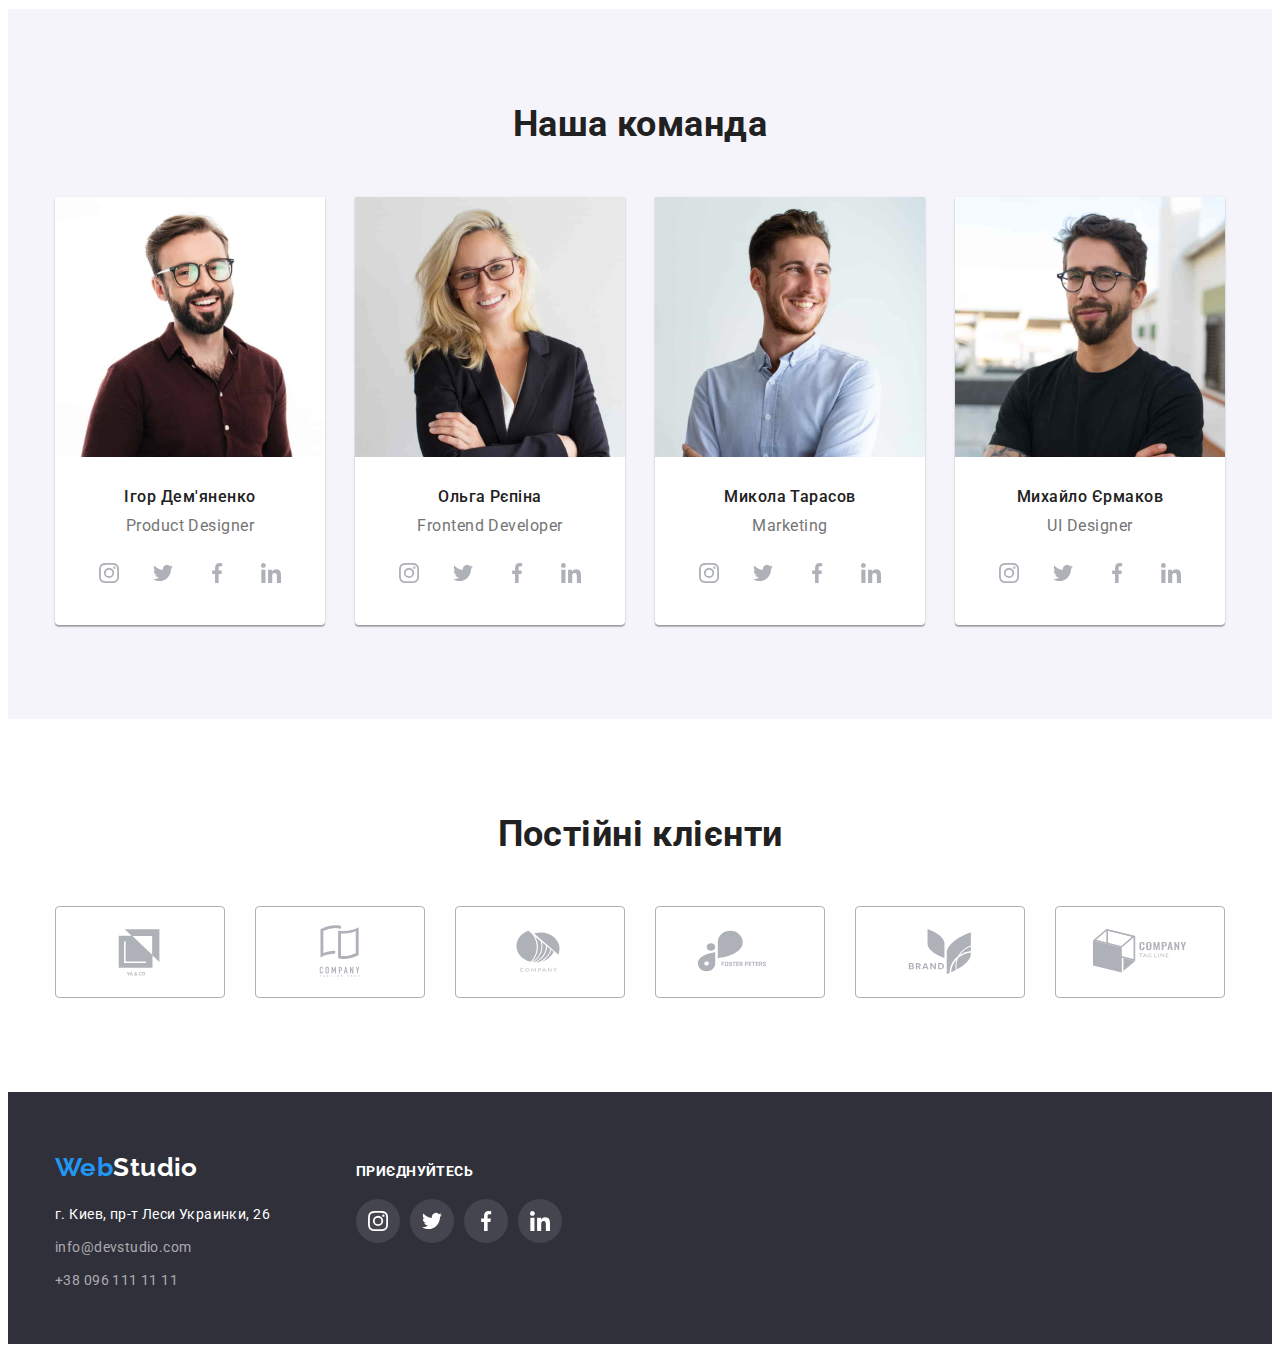
==== commit 483cf395: "сделал фокус на иконках" ====
--- a/index.html
+++ b/index.html
@@ -128,25 +128,33 @@
                         <h3 class="title">Ігор Дем'яненко</h3>
                         <p>Product Designer</p>
                         <ul class="networks">
-                            <li class="networks__icon team-list_hover">
-                                <svg class="icon ">
-                                    <use href="./images/sprite-icon.svg#instagram"></use>
-                                </svg>
-                            </li>
-                            <li class="networks__icon team-list_hover">
-                                <svg class="icon">
-                                    <use href="./images/sprite-icon.svg#twitter"></use>
-                                </svg>
-                            </li>
-                            <li class="networks__icon team-list_hover">
-                                <svg class="icon">
-                                    <use href="./images/sprite-icon.svg#facebook"></use>
-                                </svg>
-                            </li>
-                            <li class="networks__icon team-list_hover">
-                                <svg class="icon">
-                                    <use href="./images/sprite-icon.svg#linkedin"></use>
-                                </svg>
+                            <li class="item">
+                                <a href="#" class="link networks__icon team-list_hover">
+                                    <svg class="icon">
+                                        <use href="./images/sprite-icon.svg#instagram"></use>
+                                    </svg>
+                                </a>
+                            </li>
+                            <li class="item">
+                                <a href="#" class="link link networks__icon team-list_hover">
+                                    <svg class="icon">
+                                        <use href="./images/sprite-icon.svg#twitter"></use>
+                                    </svg>
+                                </a>
+                            </li>
+                            <li class="item">
+                                <a href="#" class="link link networks__icon team-list_hover">
+                                    <svg class="icon">
+                                        <use href="./images/sprite-icon.svg#facebook"></use>
+                                    </svg>
+                                </a>
+                            </li>
+                            <li class="item">
+                                <a href="#" class="link link networks__icon team-list_hover">
+                                    <svg class="icon">
+                                        <use href="./images/sprite-icon.svg#linkedin"></use>
+                                    </svg>
+                                </a>
                             </li>
                         </ul>
                     </li>
@@ -155,25 +163,33 @@
                         <h3 class="title">Ольга Рєпіна</h3>
                         <p>Frontend Developer</p>
                         <ul class="networks">
-                            <li class="networks__icon team-list_hover">
-                                <svg class="icon ">
-                                    <use href="./images/sprite-icon.svg#instagram"></use>
-                                </svg>
-                            </li>
-                            <li class="networks__icon team-list_hover">
-                                <svg class="icon">
-                                    <use href="./images/sprite-icon.svg#twitter"></use>
-                                </svg>
-                            </li>
-                            <li class="networks__icon team-list_hover">
-                                <svg class="icon">
-                                    <use href="./images/sprite-icon.svg#facebook"></use>
-                                </svg>
-                            </li>
-                            <li class="networks__icon team-list_hover">
-                                <svg class="icon">
-                                    <use href="./images/sprite-icon.svg#linkedin"></use>
-                                </svg>
+                            <li class="item">
+                                <a href="#" class="link networks__icon team-list_hover">
+                                    <svg class="icon">
+                                        <use href="./images/sprite-icon.svg#instagram"></use>
+                                    </svg>
+                                </a>
+                            </li>
+                            <li class="item">
+                                <a href="#" class="link link networks__icon team-list_hover">
+                                    <svg class="icon">
+                                        <use href="./images/sprite-icon.svg#twitter"></use>
+                                    </svg>
+                                </a>
+                            </li>
+                            <li class="item">
+                                <a href="#" class="link link networks__icon team-list_hover">
+                                    <svg class="icon">
+                                        <use href="./images/sprite-icon.svg#facebook"></use>
+                                    </svg>
+                                </a>
+                            </li>
+                            <li class="item">
+                                <a href="#" class="link link networks__icon team-list_hover">
+                                    <svg class="icon">
+                                        <use href="./images/sprite-icon.svg#linkedin"></use>
+                                    </svg>
+                                </a>
                             </li>
                         </ul>
                     </li>
@@ -182,25 +198,33 @@
                         <h3 class="title">Микола Тарасов</h3>
                         <p>Marketing</p>
                         <ul class="networks">
-                            <li class="networks__icon team-list_hover">
-                                <svg class="icon ">
-                                    <use href="./images/sprite-icon.svg#instagram"></use>
-                                </svg>
-                            </li>
-                            <li class="networks__icon team-list_hover">
-                                <svg class="icon">
-                                    <use href="./images/sprite-icon.svg#twitter"></use>
-                                </svg>
-                            </li>
-                            <li class="networks__icon team-list_hover">
-                                <svg class="icon">
-                                    <use href="./images/sprite-icon.svg#facebook"></use>
-                                </svg>
-                            </li>
-                            <li class="networks__icon team-list_hover">
-                                <svg class="icon">
-                                    <use href="./images/sprite-icon.svg#linkedin"></use>
-                                </svg>
+                            <li class="item">
+                                <a href="#" class="link networks__icon team-list_hover">
+                                    <svg class="icon">
+                                        <use href="./images/sprite-icon.svg#instagram"></use>
+                                    </svg>
+                                </a>
+                            </li>
+                            <li class="item">
+                                <a href="#" class="link link networks__icon team-list_hover">
+                                    <svg class="icon">
+                                        <use href="./images/sprite-icon.svg#twitter"></use>
+                                    </svg>
+                                </a>
+                            </li>
+                            <li class="item">
+                                <a href="#" class="link link networks__icon team-list_hover">
+                                    <svg class="icon">
+                                        <use href="./images/sprite-icon.svg#facebook"></use>
+                                    </svg>
+                                </a>
+                            </li>
+                            <li class="item">
+                                <a href="#" class="link link networks__icon team-list_hover">
+                                    <svg class="icon">
+                                        <use href="./images/sprite-icon.svg#linkedin"></use>
+                                    </svg>
+                                </a>
                             </li>
                         </ul>
                     </li>
@@ -209,25 +233,33 @@
                         <h3 class="title">Михайло Єрмаков</h3>
                         <p>UI Designer</p>
                         <ul class="networks">
-                            <li class="networks__icon team-list_hover">
-                                <svg class="icon ">
-                                    <use href="./images/sprite-icon.svg#instagram"></use>
-                                </svg>
-                            </li>
-                            <li class="networks__icon team-list_hover">
-                                <svg class="icon">
-                                    <use href="./images/sprite-icon.svg#twitter"></use>
-                                </svg>
-                            </li>
-                            <li class="networks__icon team-list_hover">
-                                <svg class="icon">
-                                    <use href="./images/sprite-icon.svg#facebook"></use>
-                                </svg>
-                            </li>
-                            <li class="networks__icon team-list_hover">
-                                <svg class="icon">
-                                    <use href="./images/sprite-icon.svg#linkedin"></use>
-                                </svg>
+                            <li class="item">
+                                <a href="#" class="link networks__icon team-list_hover">
+                                    <svg class="icon">
+                                        <use href="./images/sprite-icon.svg#instagram"></use>
+                                    </svg>
+                                </a>
+                            </li>
+                            <li class="item">
+                                <a href="#" class="link link networks__icon team-list_hover">
+                                    <svg class="icon">
+                                        <use href="./images/sprite-icon.svg#twitter"></use>
+                                    </svg>
+                                </a>
+                            </li>
+                            <li class="item">
+                                <a href="#" class="link link networks__icon team-list_hover">
+                                    <svg class="icon">
+                                        <use href="./images/sprite-icon.svg#facebook"></use>
+                                    </svg>
+                                </a>
+                            </li>
+                            <li class="item">
+                                <a href="#" class="link link networks__icon team-list_hover">
+                                    <svg class="icon">
+                                        <use href="./images/sprite-icon.svg#linkedin"></use>
+                                    </svg>
+                                </a>
                             </li>
                         </ul>
                     </li>
@@ -241,34 +273,46 @@
                 <h2 class="clients__title">Постійні клієнти</h2>
                 <ul class="clients-card">
                     <li class="item">
-                        <svg class="icon">
-                            <use href="./images/sprite-icon.svg#logo-ya"></use>
-                        </svg>
-                    </li>
-                    <li class="item">
-                        <svg class="icon">
-                            <use href="./images/sprite-icon.svg#logo-comp-book"></use>
-                        </svg>
-                    </li>
-                    <li class="item">
-                        <svg class="icon">
-                            <use href="./images/sprite-icon.svg#logo-comp"></use>
-                        </svg>
-                    </li>
-                    <li class="item">
-                        <svg class="icon">
-                            <use href="./images/sprite-icon.svg#logo-foster"></use>
-                        </svg>
-                    </li>
-                    <li class="item">
-                        <svg class="icon">
-                            <use href="./images/sprite-icon.svg#logo-brand"></use>
-                        </svg>
-                    </li>
-                    <li class="item">
-                        <svg class="icon">
-                            <use href="./images/sprite-icon.svg#logo-comp-cube"></use>
-                        </svg>
+                        <a href="#" class="clients-card_style">
+                            <svg class="icon">
+                                <use href="./images/sprite-icon.svg#logo-ya"></use>
+                            </svg>
+                        </a>
+                    </li>
+                    <li class="item">
+                        <a href="#" class="clients-card_style">
+                            <svg class="icon">
+                                <use href="./images/sprite-icon.svg#logo-comp-book"></use>
+                            </svg>
+                        </a>
+                    </li>
+                    <li class="item">
+                        <a href="#" class="clients-card_style">
+                            <svg class="icon">
+                                <use href="./images/sprite-icon.svg#logo-comp"></use>
+                            </svg>
+                        </a>
+                    </li>
+                    <li class="item">
+                        <a href="#" class="clients-card_style">
+                            <svg class="icon">
+                                <use href="./images/sprite-icon.svg#logo-foster"></use>
+                            </svg>
+                        </a>
+                    </li>
+                    <li class="item">
+                        <a href="#" class="clients-card_style">
+                            <svg class="icon">
+                                <use href="./images/sprite-icon.svg#logo-brand"></use>
+                            </svg>
+                        </a>
+                    </li>
+                    <li class="item">
+                        <a href="#" class="clients-card_style">
+                            <svg class="icon">
+                                <use href="./images/sprite-icon.svg#logo-comp-cube"></use>
+                            </svg>
+                        </a>
                     </li>
                 </ul>
             </div>
@@ -295,25 +339,33 @@
             <div class="footer-join">
                 <h3 class="footer-join__title">приєднуйтесь</h3>
                 <ul class="networks">
-                    <li class="networks__icon footer-join_hover">
-                        <svg class="icon ">
-                            <use href="./images/sprite-icon.svg#instagram"></use>
-                        </svg>
-                    </li>
-                    <li class="networks__icon footer-join_hover">
-                        <svg class="icon">
-                            <use href="./images/sprite-icon.svg#twitter"></use>
-                        </svg>
-                    </li>
-                    <li class="networks__icon footer-join_hover">
-                        <svg class="icon">
-                            <use href="./images/sprite-icon.svg#facebook"></use>
-                        </svg>
-                    </li>
-                    <li class="networks__icon footer-join_hover">
-                        <svg class="icon">
-                            <use href="./images/sprite-icon.svg#linkedin"></use>
-                        </svg>
+                    <li class="item">
+                        <a href="#" class="link networks__icon footer-join_hover">
+                            <svg class="icon">
+                                <use href="./images/sprite-icon.svg#instagram"></use>
+                            </svg>
+                        </a>
+                    </li>
+                    <li class="item">
+                        <a href="#" class="link link networks__icon footer-join_hover">
+                            <svg class="icon">
+                                <use href="./images/sprite-icon.svg#twitter"></use>
+                            </svg>
+                        </a>
+                    </li>
+                    <li class="item">
+                        <a href="#" class="link link networks__icon footer-join_hover">
+                            <svg class="icon">
+                                <use href="./images/sprite-icon.svg#facebook"></use>
+                            </svg>
+                        </a>
+                    </li>
+                    <li class="item">
+                        <a href="#" class="link link networks__icon footer-join_hover">
+                            <svg class="icon">
+                                <use href="./images/sprite-icon.svg#linkedin"></use>
+                            </svg>
+                        </a>
                     </li>
                 </ul>
             </div>
--- a/css/styles.css
+++ b/css/styles.css
@@ -205,6 +205,7 @@
 
 .footer .container {
     display: flex;
+    align-items: baseline;
 }
 
 .footer .logo {
@@ -225,7 +226,7 @@
     color: var(--text-gray);
 }
 
-.footer .item + .item {
+.footer-list .item + .item {
     margin-top: 9px;
 }
 
@@ -239,9 +240,9 @@
     
 }
 
-.footer-join {
+/* .footer-join {
     padding-top: 15px;
-}
+} */
 
 .footer-join__title {
     color: var(--text-backgr-white);
@@ -261,10 +262,14 @@
     height: 44px;
     align-items: center;
     justify-content: center;
-    list-style: none;
+    line-height: 0;
     border-radius: 50% 50%;
     border: 0 solid transparent;
-    cursor: pointer;
+}
+
+.networks__icon .icon {
+    width: 20px;
+    height: 20px;
 }
 
 .footer-join_hover {
@@ -272,6 +277,8 @@
     background-color: var(--icon-backgr);
 }
 
-.footer-join_hover:hover {
+.footer-join_hover:hover,
+.footer-join_hover:focus {
+    color: var(--text-backgr-white);
     background-color: var(--a-hover-focus--btn);
 }
--- a/css/studio.css
+++ b/css/studio.css
@@ -126,7 +126,7 @@
     text-align: center;
 }
 
-.team-list .item {
+.team-list > .item {
     width: 270px;
     background-color: var(--text-backgr-white);
     box-shadow: 0px 1px 3px rgba(0, 0, 0, 0.12), 0px 1px 1px rgba(0, 0, 0, 0.14), 0px 2px 1px rgba(0, 0, 0, 0.2);
@@ -153,7 +153,8 @@
     color: var(--icon);
 }
 
-.team-list_hover:hover {
+.team-list_hover:hover,
+.team-list_hover:focus {
     color: var(--text-backgr-white);
     background-color: var(--a-hover-focus--btn);
 }
@@ -168,7 +169,7 @@
     gap: 30px;
 }
 
-.clients-card .item {
+.clients-card_style {
     display: flex;
     align-items: center;
     justify-content: center;
@@ -177,7 +178,6 @@
     color: var(--icon);
     border: 1px solid var(--icon);
     border-radius: 4px;
-    cursor: pointer;
 }
 
 .clients-card .icon {
@@ -185,7 +185,8 @@
     height: 60px;
 }
 
-.clients-card .item:hover {
+.clients-card_style:hover,
+.clients-card_style:focus {
     color: var(--a-hover-focus--btn);
     border-color: var(--a-hover-focus--btn);
 }
